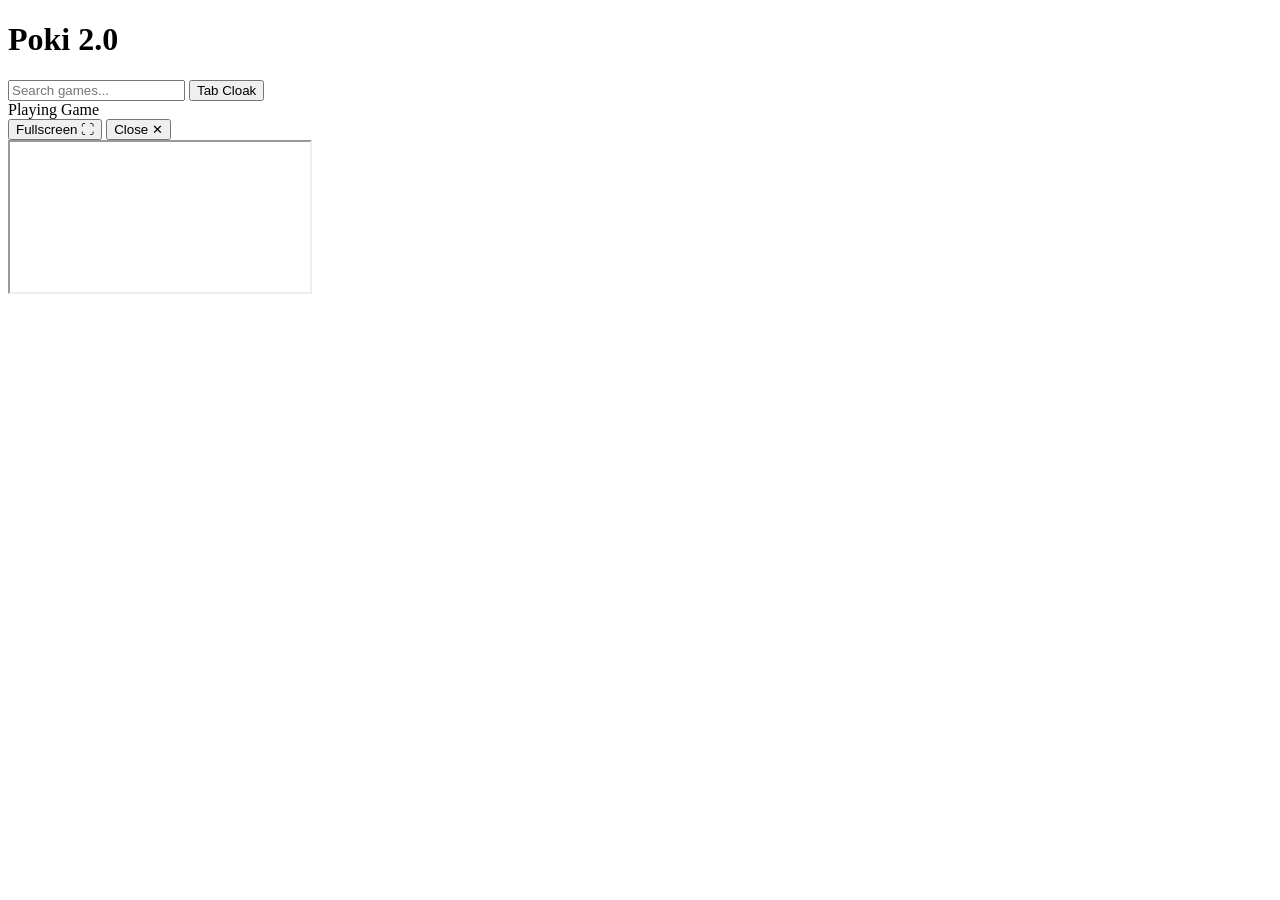
==== index.html @ eb3abeab "Create index.html" ====
<!DOCTYPE html>
<html lang="en">
<head>
  <meta charset="UTF-8">
  <meta name="viewport" content="width=device-width, initial-scale=1.0">
  <title>Poki 2.0</title>
  <link rel="stylesheet" href="style.css">
</head>
<body>
  <header>
    <h1>Poki 2.0</h1>
    <div class="controls">
      <input type="text" id="search" placeholder="Search games...">
      <button id="cloak-btn" title="Disguise tab title">Tab Cloak</button>
    </div>
  </header>

  <main id="grid" class="grid"></main>

  <div id="player-modal" class="modal hidden">
    <div class="modal-bar">
      <span id="current-title">Playing Game</span>
      <div>
        <button id="fullscreen-btn">Fullscreen ⛶</button>
        <button id="close-btn">Close ✕</button>
      </div>
    </div>
    <iframe id="game-frame" src="" allowfullscreen></iframe>
  </div>

  <script>
    let allGames = [];
    const grid = document.getElementById('grid');
    const modal = document.getElementById('player-modal');
    const frame = document.getElementById('game-frame');
    const titleText = document.getElementById('current-title');

    fetch('games.json')
      .then(res => res.json())
      .then(data => {
        allGames = data;
        render(allGames);
      });

    function render(items) {
      grid.innerHTML = items.map(game => `
        <div class="card" onclick="openGame('${game.url}', '${game.title}')">
          <img src="${game.thumbnail}" alt="${game.title}">
          <h3>${game.title}</h3>
          <span>${game.category}</span>
        </div>
      `).join('');
    }

    document.getElementById('search').addEventListener('input', (e) => {
      const term = e.target.value.toLowerCase();
      render(allGames.filter(g => g.title.toLowerCase().includes(term)));
    });

    function openGame(url, title) {
      frame.src = url;
      titleText.textContent = title;
      modal.classList.remove('hidden');
    }

    document.getElementById('close-btn').onclick = () => {
      frame.src = '';
      modal.classList.add('hidden');
    };

    document.getElementById('fullscreen-btn').onclick = () => {
      if (frame.requestFullscreen) frame.requestFullscreen();
    };

    document.getElementById('cloak-btn').onclick = () => {
      document.title = 'Google Docs';
      alert('Tab title changed to Google Docs!');
    };
  </script>
</body>
</html>
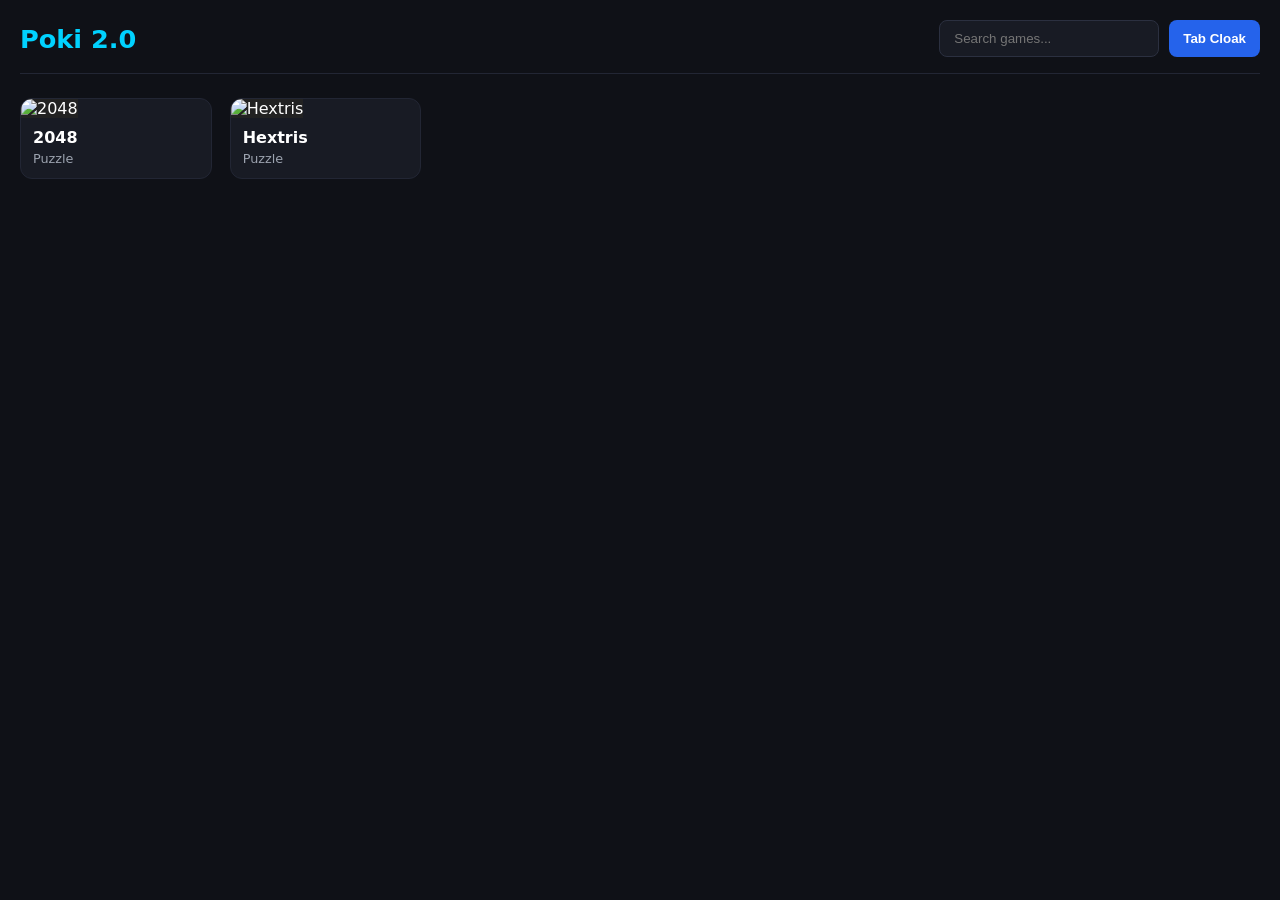
==== commit fbeac790: "Update index.html" ====
--- a/index.html
+++ b/index.html
@@ -35,8 +35,9 @@
     const frame = document.getElementById('game-frame');
     const titleText = document.getElementById('current-title');
 
-    fetch('games.json')
-      .then(res => res.json())
+    fetch('games.json?v=' + Date.now())
+
+     .then(res => res.json())
       .then(data => {
         allGames = data;
         render(allGames);
--- a/style.css
+++ b/style.css
@@ -0,0 +1,73 @@
+* { box-sizing: border-box; }
+body {
+  font-family: system-ui, -apple-system, sans-serif;
+  background: #0f1117;
+  color: #ffffff;
+  margin: 0;
+  padding: 20px;
+}
+header {
+  display: flex;
+  flex-wrap: wrap;
+  justify-content: space-between;
+  align-items: center;
+  gap: 12px;
+  margin-bottom: 24px;
+  padding-bottom: 16px;
+  border-bottom: 1px solid #222634;
+}
+h1 { margin: 0; font-size: 1.6rem; color: #00d2ff; }
+.controls { display: flex; gap: 10px; }
+input {
+  padding: 10px 14px;
+  border-radius: 8px;
+  border: 1px solid #2b3040;
+  background: #181b24;
+  color: #fff;
+  width: 220px;
+}
+button {
+  padding: 10px 14px;
+  border-radius: 8px;
+  border: none;
+  background: #2563eb;
+  color: #fff;
+  font-weight: 600;
+  cursor: pointer;
+}
+button:hover { opacity: 0.9; }
+.grid {
+  display: grid;
+  grid-template-columns: repeat(auto-fill, minmax(180px, 1fr));
+  gap: 18px;
+}
+.card {
+  background: #181b24;
+  border-radius: 12px;
+  overflow: hidden;
+  cursor: pointer;
+  transition: transform 0.15s ease;
+  border: 1px solid #222634;
+}
+.card:hover { transform: translateY(-5px); border-color: #00d2ff; }
+.card img { width: 100%; height: 130px; object-fit: cover; background: #222; }
+.card h3 { margin: 10px 12px 4px; font-size: 1rem; }
+.card span { display: block; margin: 0 12px 12px; font-size: 0.8rem; color: #9ca3af; }
+.modal {
+  position: fixed;
+  inset: 0;
+  background: #000;
+  display: flex;
+  flex-direction: column;
+  z-index: 100;
+}
+.hidden { display: none; }
+.modal-bar {
+  display: flex;
+  justify-content: space-between;
+  align-items: center;
+  padding: 10px 16px;
+  background: #181b24;
+}
+#close-btn { background: #ef4444; margin-left: 8px; }
+iframe { flex: 1; border: none; width: 100%; }
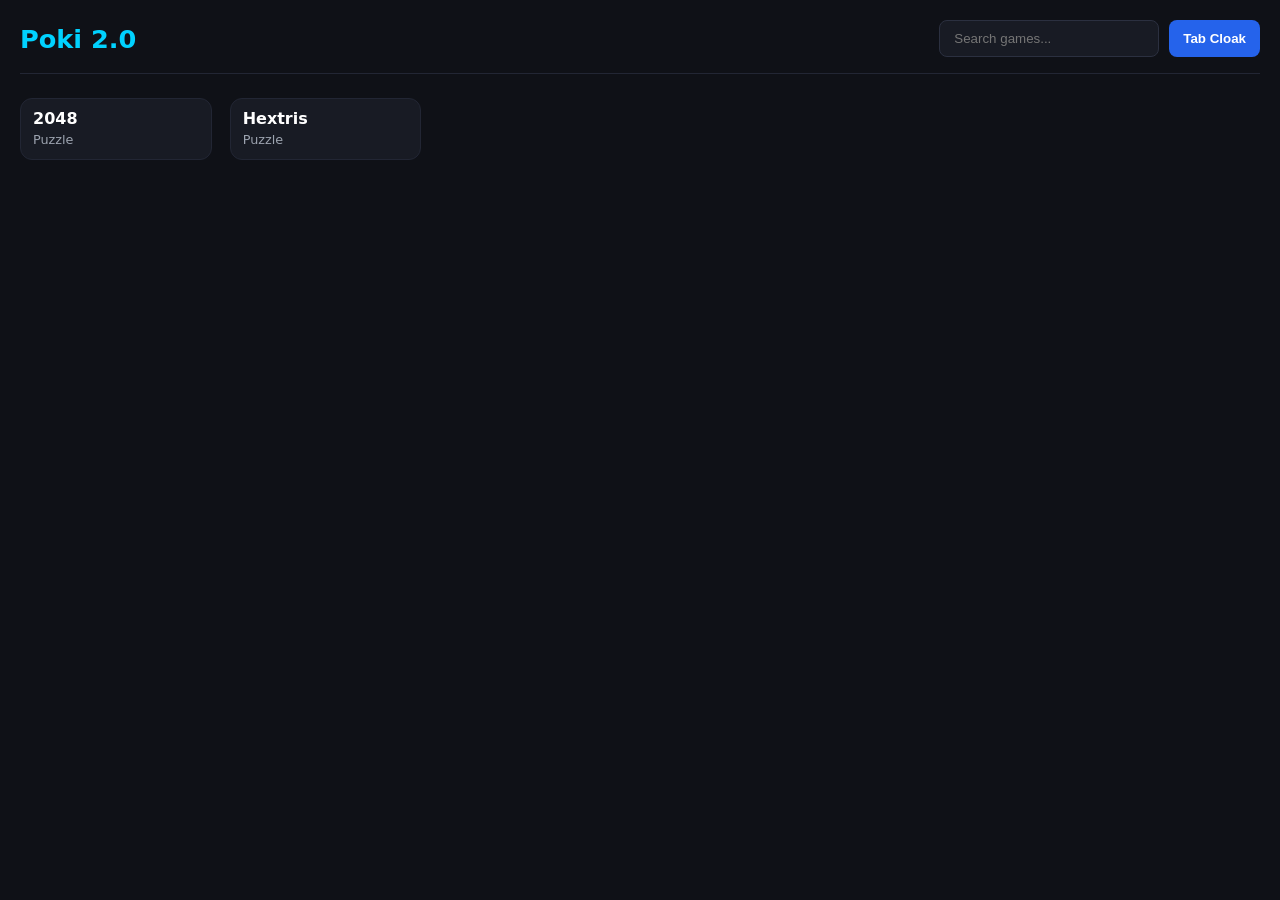
==== commit 0a34af8b: "Update index.html" ====
--- a/index.html
+++ b/index.html
@@ -36,21 +36,22 @@
     const titleText = document.getElementById('current-title');
 
     fetch('games.json?v=' + Date.now())
-
-     .then(res => res.json())
+      .then(res => res.json())
       .then(data => {
         allGames = data;
         render(allGames);
       });
 
     function render(items) {
-      grid.innerHTML = items.map(game => `
-        <div class="card" onclick="openGame('${game.url}', '${game.title}')">
-          <img src="${game.thumbnail}" alt="${game.title}">
-          <h3>${game.title}</h3>
-          <span>${game.category}</span>
-        </div>
-      `).join('');
+      grid.innerHTML = items.map(game => {
+        const gameUrl = "https://" + game.user + ".github.io/" + game.repo + "/";
+        return `
+          <div class="card" onclick="openGame('${gameUrl}', '${game.title}')">
+            <h3>${game.title}</h3>
+            <span>${game.category}</span>
+          </div>
+        `;
+      }).join('');
     }
 
     document.getElementById('search').addEventListener('input', (e) => {
